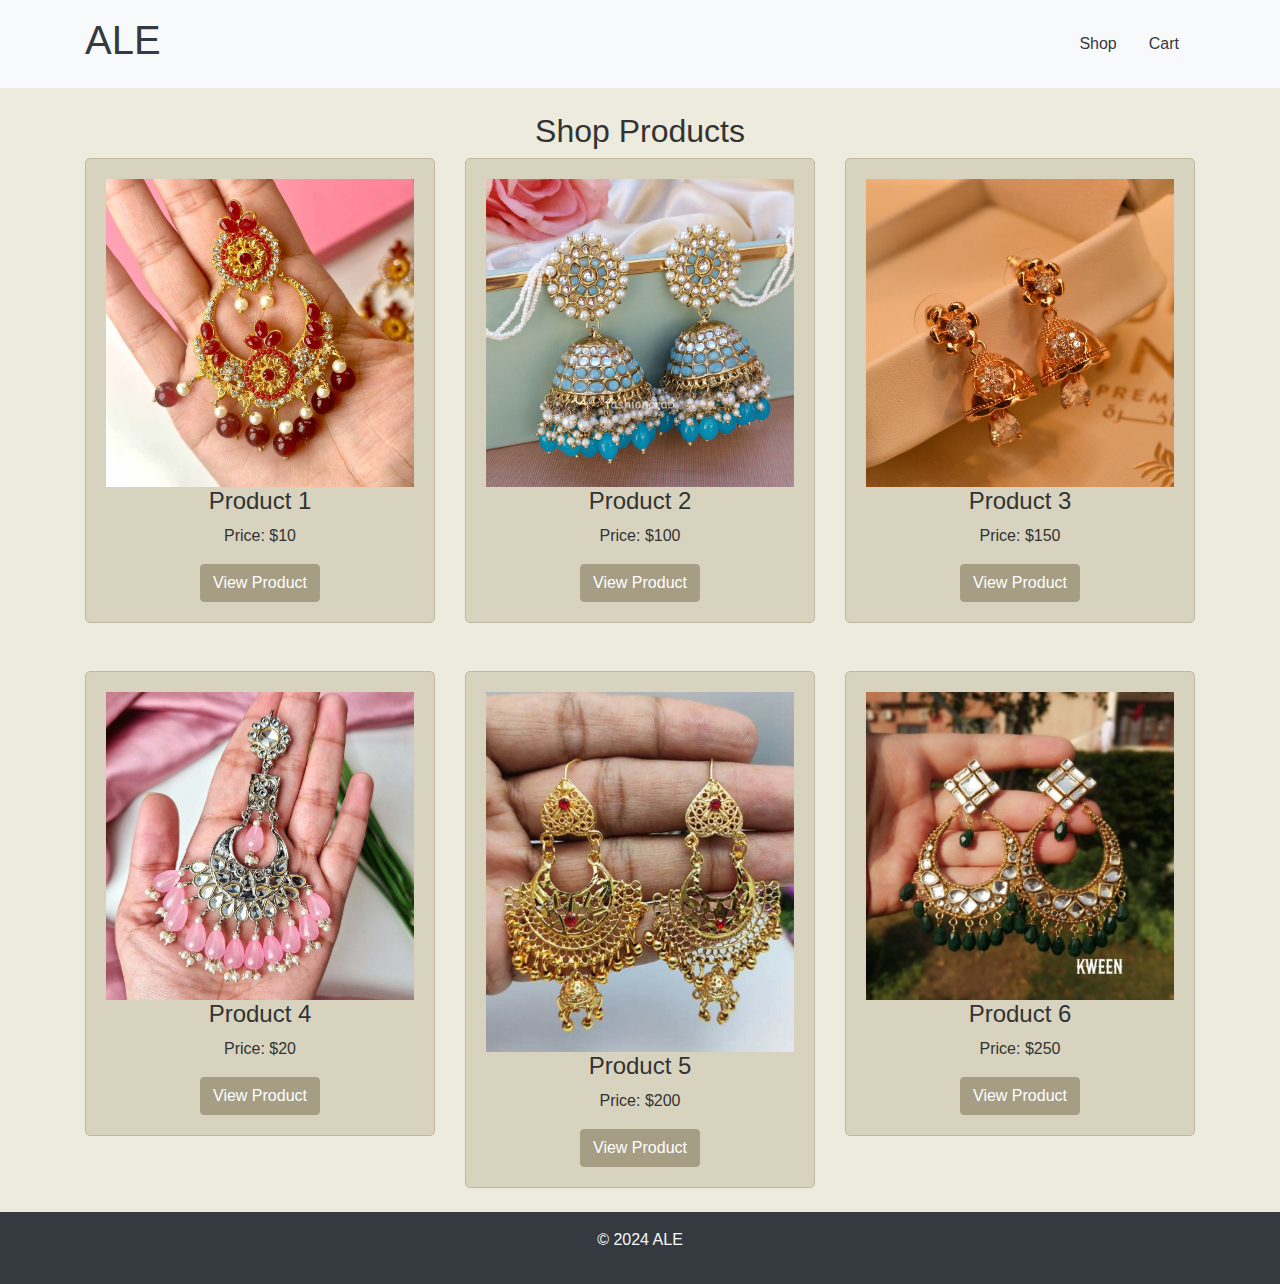
==== index.html @ e162bbc4 "Add files via upload" ====
<!DOCTYPE html>
<html lang="en">
<head>
    <meta charset="UTF-8">
    <meta name="viewport" content="width=device-width, initial-scale=1.0">
    <link rel="stylesheet" href="https://cdn.jsdelivr.net/npm/bootstrap@4.4.1/dist/css/bootstrap.min.css">
    <title>Shop - ALE</title>
    <style>
        body {
            background-color: #ECEBDE;
            color: #333;
        }
        .product {
            background-color: #D7D3BF;
            border: 1px solid #C1BAA1;
            border-radius: 5px;
            padding: 20px;
            text-align: center;
        }
        .btn-primary {
            background-color: #A59D84;
            border-color: #A59D84;
        }
    </style>
</head>
<body>
    <div class="header bg-light py-3">
        <div class="container d-flex justify-content-between align-items-center">
            <h1 class="text-dark">ALE</h1>
            <nav>
                <ul class="nav">
                    <li class="nav-item"><a href="shop.html" class="nav-link text-dark">Shop</a></li>
                    <li class="nav-item"><a href="cart.html" class="nav-link text-dark">Cart</a></li>
                </ul>
            </nav>
        </div>
    </div>
    <div class="container mt-4">
        <h2 class="text-center">Shop Products</h2>
        <div class="row">
            <div class="col-md-4 col-sm-6 mb-4">
                <div class="product">
                    <img src="1.jpg" alt="Product 1" class="img-fluid">
                    <h4>Product 1</h4>
                    <p>Price: $10</p>
                    <button class="btn btn-primary" onclick="showModal('Product 1', 10)">View Product</button>
                </div>
            </div>
            <div class="col-md-4 col-sm-6 mb-4">
                <div class="product">
                    <img src="2.jpg" alt="Product 2" class="img-fluid">
                    <h4>Product 2</h4>
                    <p>Price: $100</p>
                    <button class="btn btn-primary" onclick="showModal('Product 2', 100)">View Product</button>
                </div>
            </div>
            <div class="col-md-4 col-sm-6 mb-4">
                <div class="product">
                    <img src="3.jpg" alt="Product 3" class="img-fluid">
                    <h4>Product 3</h4>
                    <p>Price: $150</p>
                    <button class="btn btn-primary" onclick="showModal('Product 3', 150)">View Product</button>
                </div>
            </div>
        </div>
    </div>
    <div class="container mt-4">
        <div class="row">
            <div class="col-md-4 col-sm-6 mb-4">
                <div class="product">
                    <img src="4.jpg" alt="Product 4" class="img-fluid">
                    <h4>Product 4</h4>
                    <p>Price: $20</p>
                    <button class="btn btn-primary" onclick="showModal('Product 4', 20)">View Product</button>
                </div>
            </div>
            <div class="col-md-4 col-sm-6 mb-4">
                <div class="product">
                    <img src="5.jpg" alt="Product 5" class="img-fluid">
                    <h4>Product 5</h4>
                    <p>Price: $200</p>
                    <button class="btn btn-primary" onclick="showModal('Product 5', 200)">View Product</button>
                </div>
            </div>
            <div class="col-md-4 col-sm-6 mb-4">
                <div class="product">
                    <img src="6.jpg" alt="Product 6" class="img-fluid">
                    <h4>Product 6</h4>
                    <p>Price: $250</p>
                    <button class="btn btn-primary" onclick="showModal('Product 6', 250)">View Product</button>
                </div>
            </div>
        </div>
    </div>

    <div class="modal fade" id="productModal" tabindex="-1" role="dialog">
        <div class="modal-dialog" role="document">
            <div class="modal-content">
                <div class="modal-header">
                    <h5 class="modal-title">Add to Cart</h5>
                    <button type="button" class="close" data-dismiss="modal">&times;</button>
                </div>
                <div class="modal-body">
                    <p id="modalProductName"></p>
                    <div class="form-group">
                        <label for="quantity">Quantity:</label>
                        <input type="number" id="quantity" class="form-control" value="1" min="1">
                    </div>
                </div>
                <div class="modal-footer">
                    <button type="button" class="btn btn-secondary" data-dismiss="modal">Cancel</button>
                    <button type="button" class="btn btn-primary" onclick="addToCart()">Add to Cart</button>
                </div>
            </div>
        </div>
    </div>

    <div class="footer bg-dark text-light py-3">
        <div class="container text-center">
            <p>&copy; 2024 ALE</p>
        </div>
    </div>

    <script src="https://code.jquery.com/jquery-3.4.1.min.js"></script>
    <script src="https://cdn.jsdelivr.net/npm/bootstrap@4.4.1/dist/js/bootstrap.min.js"></script>

    <script>
        let cart = JSON.parse(localStorage.getItem('cart')) || [];

        function showModal(productName, productPrice) {
            document.getElementById('modalProductName').innerText = `${productName} - $${productPrice}`;
            $('#productModal').modal('show');
        }

        function addToCart() {
            const productName = document.getElementById('modalProductName').innerText.split(' - ')[0];
            const productPrice = parseFloat(document.getElementById('modalProductName').innerText.split(' - $')[1]);
            const quantity = parseInt(document.getElementById('quantity').value);
            const total = productPrice * quantity;

            cart.push({ name: productName, quantity, total });
            localStorage.setItem('cart', JSON.stringify(cart));
            $('#productModal').modal('hide');
            alert('Product added to cart!');
        }
    </script>
</body>
</html>
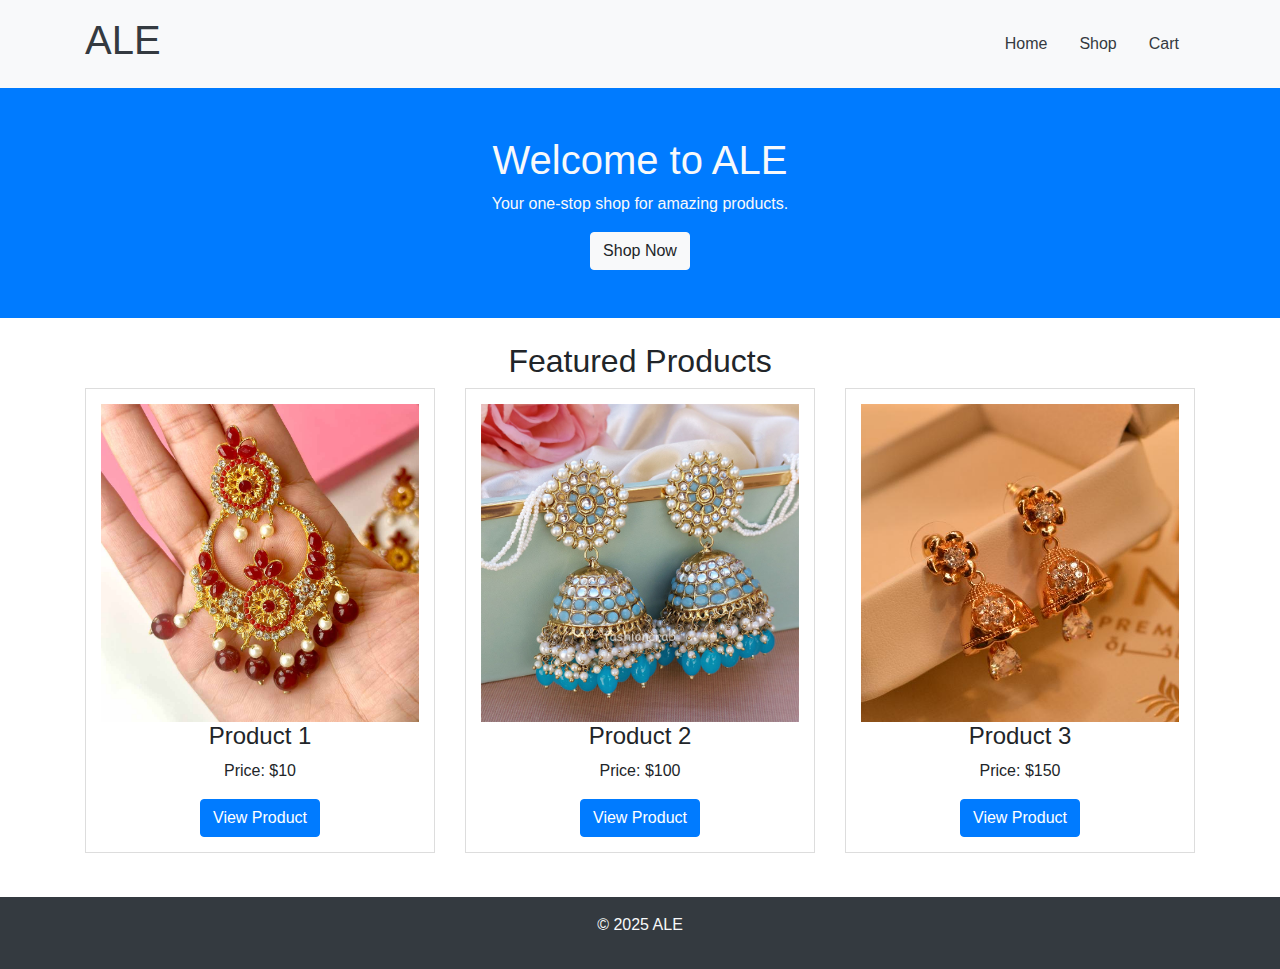
==== commit 53e5e35e: "v1" ====
--- a/index.html
+++ b/index.html
@@ -4,24 +4,8 @@
     <meta charset="UTF-8">
     <meta name="viewport" content="width=device-width, initial-scale=1.0">
     <link rel="stylesheet" href="https://cdn.jsdelivr.net/npm/bootstrap@4.4.1/dist/css/bootstrap.min.css">
-    <title>Shop - ALE</title>
-    <style>
-        body {
-            background-color: #ECEBDE;
-            color: #333;
-        }
-        .product {
-            background-color: #D7D3BF;
-            border: 1px solid #C1BAA1;
-            border-radius: 5px;
-            padding: 20px;
-            text-align: center;
-        }
-        .btn-primary {
-            background-color: #A59D84;
-            border-color: #A59D84;
-        }
-    </style>
+    <link rel="stylesheet" href="styles.css">
+    <title>Home - ALE</title>
 </head>
 <body>
     <div class="header bg-light py-3">
@@ -29,87 +13,45 @@
             <h1 class="text-dark">ALE</h1>
             <nav>
                 <ul class="nav">
+                    <li class="nav-item"><a href="index.html" class="nav-link text-dark">Home</a></li>
                     <li class="nav-item"><a href="shop.html" class="nav-link text-dark">Shop</a></li>
                     <li class="nav-item"><a href="cart.html" class="nav-link text-dark">Cart</a></li>
                 </ul>
             </nav>
         </div>
     </div>
+
+    <div class="hero-section text-center py-5 bg-primary text-light">
+        <h1>Welcome to ALE</h1>
+        <p>Your one-stop shop for amazing products.</p>
+        <a href="shop.html" class="btn btn-light">Shop Now</a>
+    </div>
+
     <div class="container mt-4">
-        <h2 class="text-center">Shop Products</h2>
+        <h2 class="text-center">Featured Products</h2>
         <div class="row">
             <div class="col-md-4 col-sm-6 mb-4">
                 <div class="product">
-                    <img src="1.jpg" alt="Product 1" class="img-fluid">
+                    <img src="images/1.jpg" alt="Product 1" class="img-fluid">
                     <h4>Product 1</h4>
                     <p>Price: $10</p>
-                    <button class="btn btn-primary" onclick="showModal('Product 1', 10)">View Product</button>
+                    <a href="shop.html" class="btn btn-primary">View Product</a>
                 </div>
             </div>
             <div class="col-md-4 col-sm-6 mb-4">
                 <div class="product">
-                    <img src="2.jpg" alt="Product 2" class="img-fluid">
+                    <img src="images/2.jpg" alt="Product 2" class="img-fluid">
                     <h4>Product 2</h4>
                     <p>Price: $100</p>
-                    <button class="btn btn-primary" onclick="showModal('Product 2', 100)">View Product</button>
+                    <a href="shop.html" class="btn btn-primary">View Product</a>
                 </div>
             </div>
             <div class="col-md-4 col-sm-6 mb-4">
                 <div class="product">
-                    <img src="3.jpg" alt="Product 3" class="img-fluid">
+                    <img src="images/3.jpg" alt="Product 3" class="img-fluid">
                     <h4>Product 3</h4>
                     <p>Price: $150</p>
-                    <button class="btn btn-primary" onclick="showModal('Product 3', 150)">View Product</button>
-                </div>
-            </div>
-        </div>
-    </div>
-    <div class="container mt-4">
-        <div class="row">
-            <div class="col-md-4 col-sm-6 mb-4">
-                <div class="product">
-                    <img src="4.jpg" alt="Product 4" class="img-fluid">
-                    <h4>Product 4</h4>
-                    <p>Price: $20</p>
-                    <button class="btn btn-primary" onclick="showModal('Product 4', 20)">View Product</button>
-                </div>
-            </div>
-            <div class="col-md-4 col-sm-6 mb-4">
-                <div class="product">
-                    <img src="5.jpg" alt="Product 5" class="img-fluid">
-                    <h4>Product 5</h4>
-                    <p>Price: $200</p>
-                    <button class="btn btn-primary" onclick="showModal('Product 5', 200)">View Product</button>
-                </div>
-            </div>
-            <div class="col-md-4 col-sm-6 mb-4">
-                <div class="product">
-                    <img src="6.jpg" alt="Product 6" class="img-fluid">
-                    <h4>Product 6</h4>
-                    <p>Price: $250</p>
-                    <button class="btn btn-primary" onclick="showModal('Product 6', 250)">View Product</button>
-                </div>
-            </div>
-        </div>
-    </div>
-
-    <div class="modal fade" id="productModal" tabindex="-1" role="dialog">
-        <div class="modal-dialog" role="document">
-            <div class="modal-content">
-                <div class="modal-header">
-                    <h5 class="modal-title">Add to Cart</h5>
-                    <button type="button" class="close" data-dismiss="modal">&times;</button>
-                </div>
-                <div class="modal-body">
-                    <p id="modalProductName"></p>
-                    <div class="form-group">
-                        <label for="quantity">Quantity:</label>
-                        <input type="number" id="quantity" class="form-control" value="1" min="1">
-                    </div>
-                </div>
-                <div class="modal-footer">
-                    <button type="button" class="btn btn-secondary" data-dismiss="modal">Cancel</button>
-                    <button type="button" class="btn btn-primary" onclick="addToCart()">Add to Cart</button>
+                    <a href="shop.html" class="btn btn-primary">View Product</a>
                 </div>
             </div>
         </div>
@@ -117,32 +59,12 @@
 
     <div class="footer bg-dark text-light py-3">
         <div class="container text-center">
-            <p>&copy; 2024 ALE</p>
+            <p>&copy; 2025 ALE</p>
         </div>
     </div>
 
     <script src="https://code.jquery.com/jquery-3.4.1.min.js"></script>
     <script src="https://cdn.jsdelivr.net/npm/bootstrap@4.4.1/dist/js/bootstrap.min.js"></script>
-
-    <script>
-        let cart = JSON.parse(localStorage.getItem('cart')) || [];
-
-        function showModal(productName, productPrice) {
-            document.getElementById('modalProductName').innerText = `${productName} - $${productPrice}`;
-            $('#productModal').modal('show');
-        }
-
-        function addToCart() {
-            const productName = document.getElementById('modalProductName').innerText.split(' - ')[0];
-            const productPrice = parseFloat(document.getElementById('modalProductName').innerText.split(' - $')[1]);
-            const quantity = parseInt(document.getElementById('quantity').value);
-            const total = productPrice * quantity;
-
-            cart.push({ name: productName, quantity, total });
-            localStorage.setItem('cart', JSON.stringify(cart));
-            $('#productModal').modal('hide');
-            alert('Product added to cart!');
-        }
-    </script>
+    <script src="script.js"></script>
 </body>
 </html>
--- a/styles.css
+++ b/styles.css
@@ -0,0 +1,32 @@
+body {
+    font-family: Arial, sans-serif;
+}
+
+.header {
+    background-color: #f8f9fa;
+    padding: 10px 0;
+}
+
+.hero-section {
+    background-color: #007bff;
+    padding: 50px 0;
+}
+
+.product {
+    border: 1px solid #ddd;
+    padding: 15px;
+    text-align: center;
+    margin-bottom: 20px;
+}
+
+.product img {
+    max-width: 100%;
+    height: auto;
+}
+
+.footer {
+    background-color: #343a40;
+    color: #fff;
+    padding: 10px 0;
+    text-align: center;
+}
